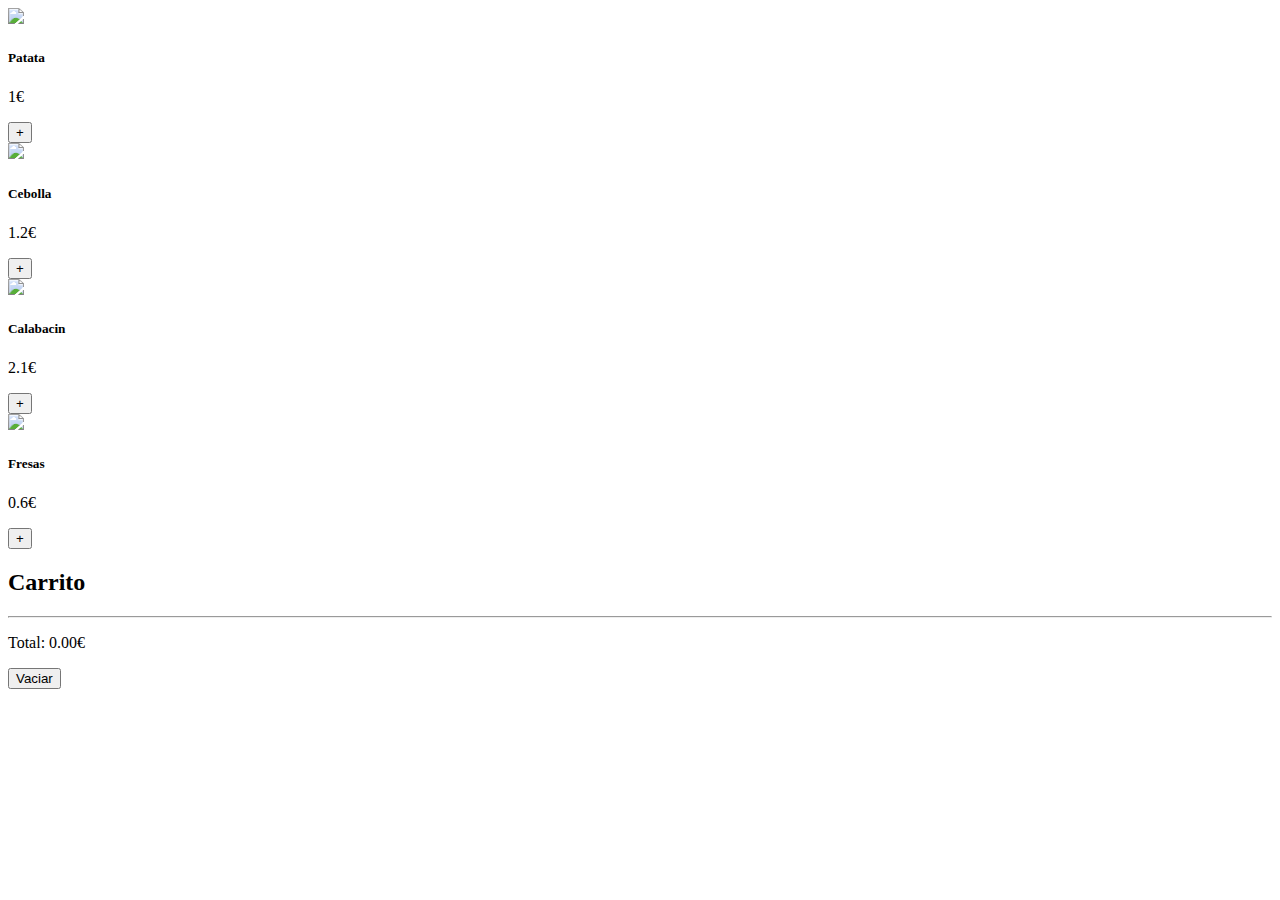
==== carrito.html @ 5cf1b7aa "Add files via upload" ====
<!DOCTYPE html>
<html lang="es">
<head>
    <meta charset="UTF-8">
    <title></title>
    <meta name="viewport" content="width=device-width, user-scalable=no, initial-scale=1.0, maximum-scale=1.0, minimum-scale=1.0">
    <link rel="stylesheet" href="https://stackpath.bootstrapcdn.com/bootstrap/4.1.0/css/bootstrap.min.css" integrity="sha384-9gVQ4dYFwwWSjIDZnLEWnxCjeSWFphJiwGPXr1jddIhOegiu1FwO5qRGvFXOdJZ4" crossorigin="anonymous">
    <script>
        document.addEventListener('DOMContentLoaded', () => {
          // Variables
          const baseDeDatos = [
              {
                  id: 1,
                  nombre: 'Patata',
                  precio: 1,
                  imagen: 'patata.jpg'
              },
              {
                  id: 2,
                  nombre: 'Cebolla',
                  precio: 1.2,
                  imagen: 'cebolla.jpg'
              },
              {
                  id: 3,
                  nombre: 'Calabacin',
                  precio: 2.1,
                  imagen: 'calabacin.jpg'
              },
              {
                  id: 4,
                  nombre: 'Fresas',
                  precio: 0.6,
                  imagen: 'fresas.jpg'
              }

          ];

          let carrito = [];
          const divisa = '€';
          const DOMitems = document.querySelector('#items');
          const DOMcarrito = document.querySelector('#carrito');
          const DOMtotal = document.querySelector('#total');
          const DOMbotonVaciar = document.querySelector('#boton-vaciar');

          // Funciones

          /**
          * Dibuja todos los productos a partir de la base de datos. No confundir con el carrito
          */
          function renderizarProductos() {
              baseDeDatos.forEach((info) => {
                  // Estructura
                  const miNodo = document.createElement('div');
                  miNodo.classList.add('card', 'col-sm-4');
                  // Body
                  const miNodoCardBody = document.createElement('div');
                  miNodoCardBody.classList.add('card-body');
                  // Titulo
                  const miNodoTitle = document.createElement('h5');
                  miNodoTitle.classList.add('card-title');
                  miNodoTitle.textContent = info.nombre;
                  // Imagen
                  const miNodoImagen = document.createElement('img');
                  miNodoImagen.classList.add('img-fluid');
                  miNodoImagen.setAttribute('src', info.imagen);
                  // Precio
                  const miNodoPrecio = document.createElement('p');
                  miNodoPrecio.classList.add('card-text');
                  miNodoPrecio.textContent = `${info.precio}${divisa}`;
                  // Boton 
                  const miNodoBoton = document.createElement('button');
                  miNodoBoton.classList.add('btn', 'btn-primary');
                  miNodoBoton.textContent = '+';
                  miNodoBoton.setAttribute('marcador', info.id);
                  miNodoBoton.addEventListener('click', anyadirProductoAlCarrito);
                  // Insertamos
                  miNodoCardBody.appendChild(miNodoImagen);
                  miNodoCardBody.appendChild(miNodoTitle);
                  miNodoCardBody.appendChild(miNodoPrecio);
                  miNodoCardBody.appendChild(miNodoBoton);
                  miNodo.appendChild(miNodoCardBody);
                  DOMitems.appendChild(miNodo);
              });
          }

          /**
          * Evento para añadir un producto al carrito de la compra
          */
          function anyadirProductoAlCarrito(evento) {
              // Anyadimos el Nodo a nuestro carrito
              carrito.push(evento.target.getAttribute('marcador'))
              // Actualizamos el carrito 
              renderizarCarrito();

          }

          /**
          * Dibuja todos los productos guardados en el carrito
          */
          function renderizarCarrito() {
              // Vaciamos todo el html
              DOMcarrito.textContent = '';
              // Quitamos los duplicados
              const carritoSinDuplicados = [...new Set(carrito)];
              // Generamos los Nodos a partir de carrito
              carritoSinDuplicados.forEach((item) => {
                  // Obtenemos el item que necesitamos de la variable base de datos
                  const miItem = baseDeDatos.filter((itemBaseDatos) => {
                      // ¿Coincide las id? Solo puede existir un caso
                      return itemBaseDatos.id === parseInt(item);
                  });
                  // Cuenta el número de veces que se repite el producto
                  const numeroUnidadesItem = carrito.reduce((total, itemId) => {
                      // ¿Coincide las id? Incremento el contador, en caso contrario no mantengo
                      return itemId === item ? total += 1 : total;
                  }, 0);
                  // Creamos el nodo del item del carrito
                  const miNodo = document.createElement('li');
                  miNodo.classList.add('list-group-item', 'text-right', 'mx-2');
                  miNodo.textContent = `${numeroUnidadesItem} x ${miItem[0].nombre} - ${miItem[0].precio}${divisa}`;
                  // Boton de borrar
                  const miBoton = document.createElement('button');
                  miBoton.classList.add('btn', 'btn-danger', 'mx-5');
                  miBoton.textContent = 'X';
                  miBoton.style.marginLeft = '1rem';
                  miBoton.dataset.item = item;
                  miBoton.addEventListener('click', borrarItemCarrito);
                  // Mezclamos nodos
                  miNodo.appendChild(miBoton);
                  DOMcarrito.appendChild(miNodo);
              });
             // Renderizamos el precio total en el HTML
             DOMtotal.textContent = calcularTotal();
          }

          /**
          * Evento para borrar un elemento del carrito
          */
          function borrarItemCarrito(evento) {
              // Obtenemos el producto ID que hay en el boton pulsado
              const id = evento.target.dataset.item;
              // Borramos todos los productos
              carrito = carrito.filter((carritoId) => {
                  return carritoId !== id;
              });
              // volvemos a renderizar
              renderizarCarrito();
          }

          /**
           * Calcula el precio total teniendo en cuenta los productos repetidos
           */
          function calcularTotal() {
              // Recorremos el array del carrito 
              return carrito.reduce((total, item) => {
                  // De cada elemento obtenemos su precio
                  const miItem = baseDeDatos.filter((itemBaseDatos) => {
                      return itemBaseDatos.id === parseInt(item);
                  });
                  // Los sumamos al total
                  return total + miItem[0].precio;
              }, 0).toFixed(2);
          }

          /**
          * Varia el carrito y vuelve a dibujarlo
          */
          function vaciarCarrito() {
              // Limpiamos los productos guardados
              carrito = [];
              // Renderizamos los cambios
              renderizarCarrito();
          }

          // Eventos
          DOMbotonVaciar.addEventListener('click', vaciarCarrito);

          // Inicio
          renderizarProductos();
          renderizarCarrito();
        });
    </script>
</head>
<body>
    <div class="container">
        <div class="row">
            <!-- Elementos generados a partir del JSON -->
            <main id="items" class="col-sm-8 row"></main>
            <!-- Carrito -->
            <aside class="col-sm-4">
                <h2>Carrito</h2>
                <!-- Elementos del carrito -->
                <ul id="carrito" class="list-group"></ul>
                <hr>
                <!-- Precio total -->
                <p class="text-right">Total: <span id="total"></span>&euro;</p>
                <button id="boton-vaciar" class="btn btn-danger">Vaciar</button>
            </aside>
        </div>
    </div>
</body>
</html>
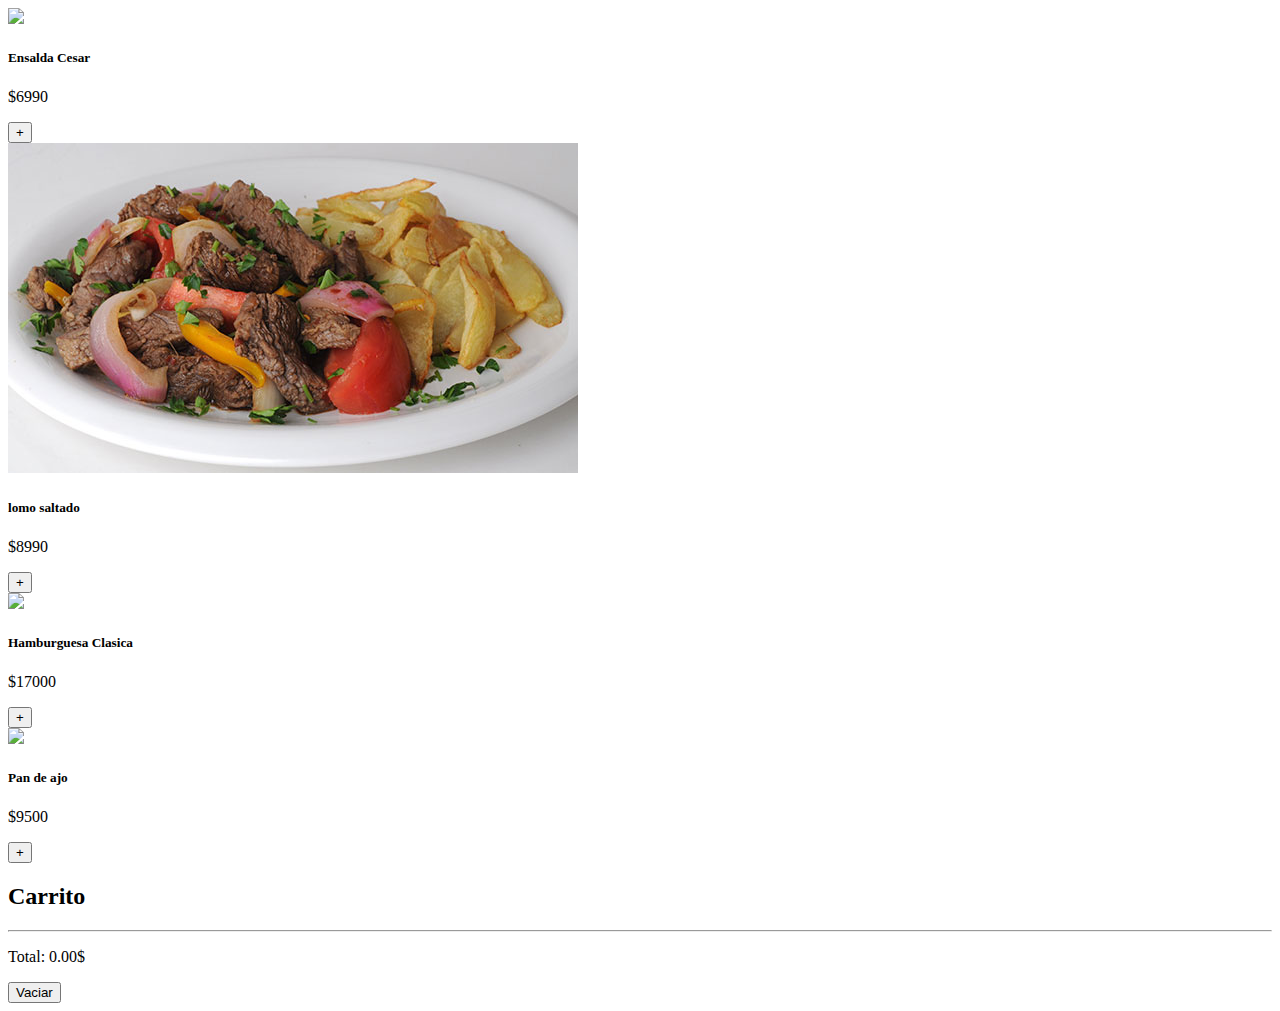
==== commit 9d3b0f6c: "Add files via upload" ====
--- a/carrito.html
+++ b/carrito.html
@@ -11,33 +11,33 @@
           const baseDeDatos = [
               {
                   id: 1,
-                  nombre: 'Patata',
-                  precio: 1,
-                  imagen: 'patata.jpg'
+                  nombre: 'Ensalda Cesar',
+                  precio: 6990,
+                  imagen: 'img/referencial.jpg'
               },
               {
                   id: 2,
-                  nombre: 'Cebolla',
-                  precio: 1.2,
-                  imagen: 'cebolla.jpg'
+                  nombre: 'lomo saltado',
+                  precio: 8990,
+                  imagen: 'img/lomo-saltado.jpg'
               },
               {
                   id: 3,
-                  nombre: 'Calabacin',
-                  precio: 2.1,
-                  imagen: 'calabacin.jpg'
+                  nombre: 'Hamburguesa Clasica',
+                  precio: 17000,
+                  imagen: 'hamburguesa.png'
               },
               {
                   id: 4,
-                  nombre: 'Fresas',
-                  precio: 0.6,
-                  imagen: 'fresas.jpg'
+                  nombre: 'Pan de ajo',
+                  precio: 9500,
+                  imagen: 'web/img/onepage_restaurant.jpg'
               }
 
           ];
 
           let carrito = [];
-          const divisa = '€';
+          const divisa = '$';
           const DOMitems = document.querySelector('#items');
           const DOMcarrito = document.querySelector('#carrito');
           const DOMtotal = document.querySelector('#total');
@@ -67,7 +67,7 @@
                   // Precio
                   const miNodoPrecio = document.createElement('p');
                   miNodoPrecio.classList.add('card-text');
-                  miNodoPrecio.textContent = `${info.precio}${divisa}`;
+                  miNodoPrecio.textContent = `${divisa}${info.precio}`;
                   // Boton 
                   const miNodoBoton = document.createElement('button');
                   miNodoBoton.classList.add('btn', 'btn-primary');
@@ -194,7 +194,7 @@
                 <ul id="carrito" class="list-group"></ul>
                 <hr>
                 <!-- Precio total -->
-                <p class="text-right">Total: <span id="total"></span>&euro;</p>
+                <p class="text-right">Total: <span id="total"></span>&dollar;</p>
                 <button id="boton-vaciar" class="btn btn-danger">Vaciar</button>
             </aside>
         </div>
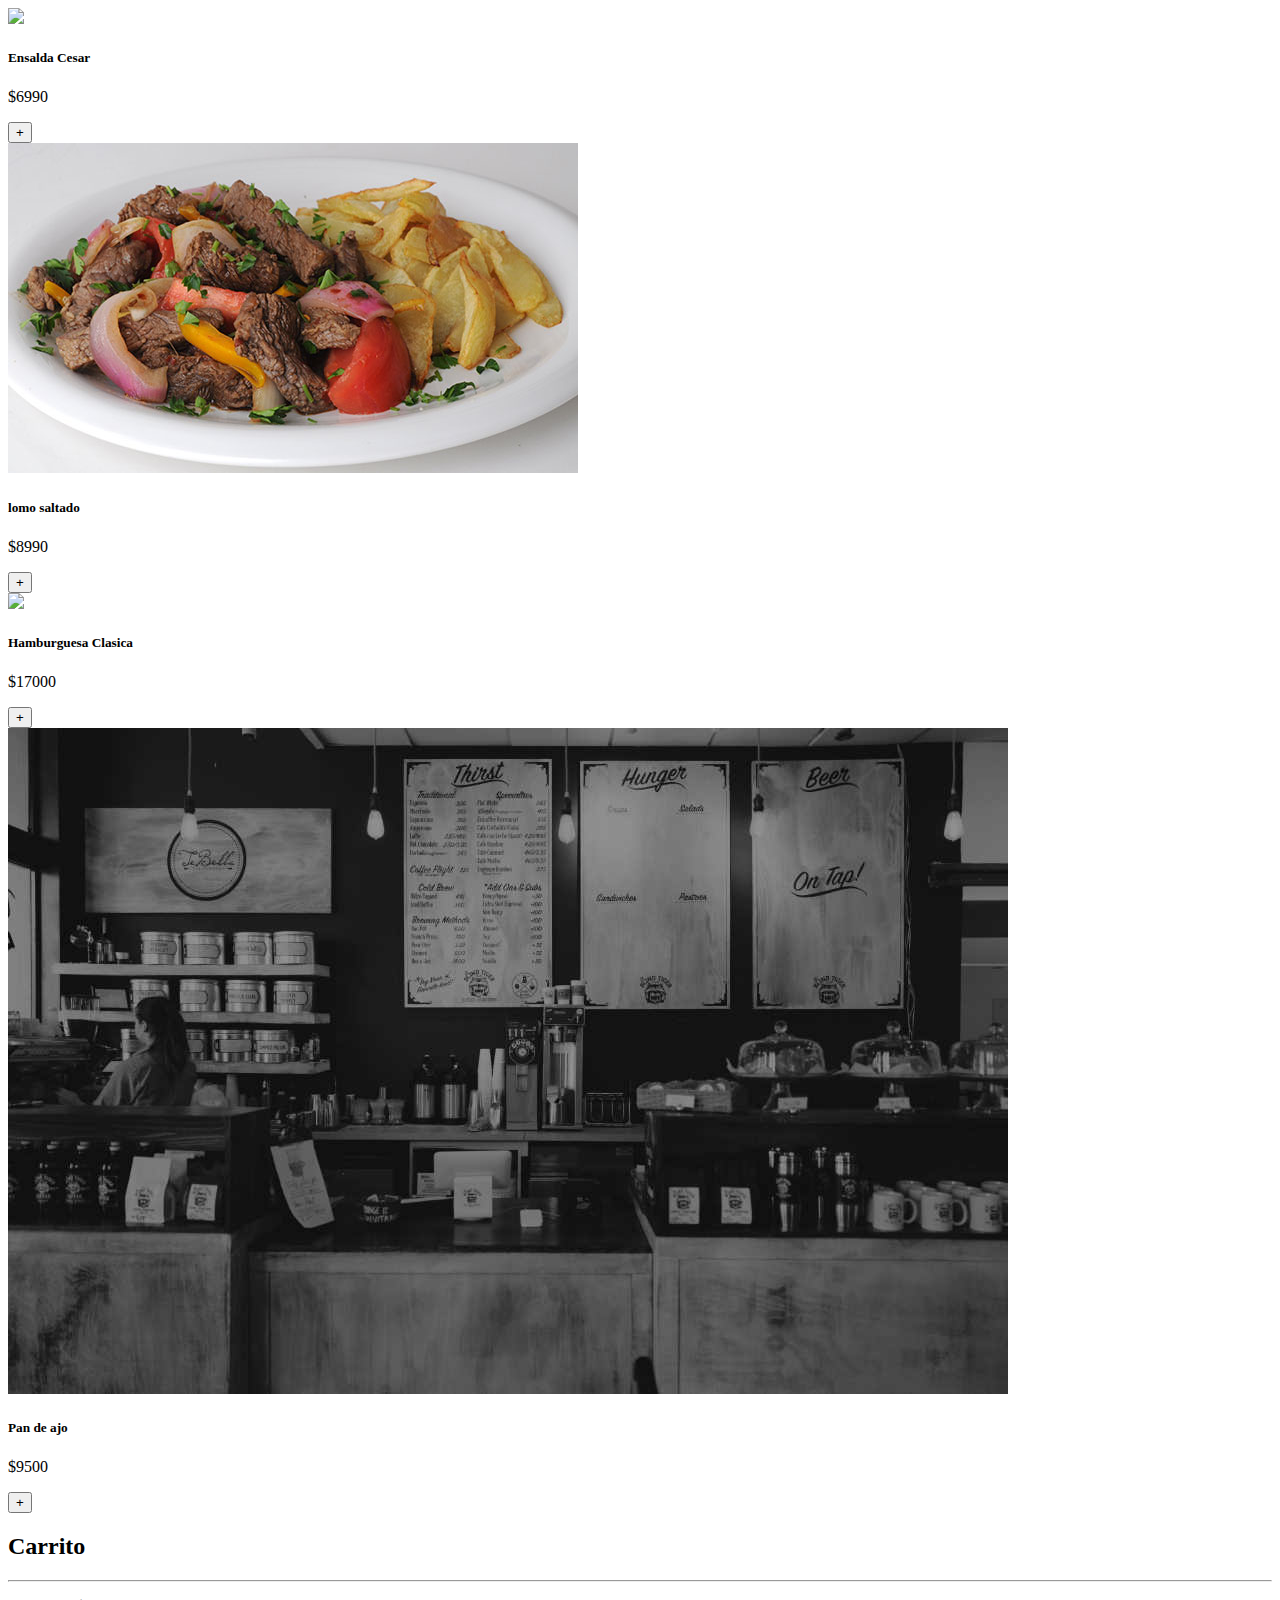
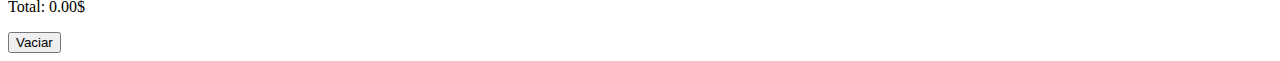
==== commit 7ac53a54: "Add files via upload" ====
--- a/carrito.html
+++ b/carrito.html
@@ -31,7 +31,7 @@
                   id: 4,
                   nombre: 'Pan de ajo',
                   precio: 9500,
-                  imagen: 'web/img/onepage_restaurant.jpg'
+                  imagen: 'img/onepage_restaurant.jpg'
               }
 
           ];
